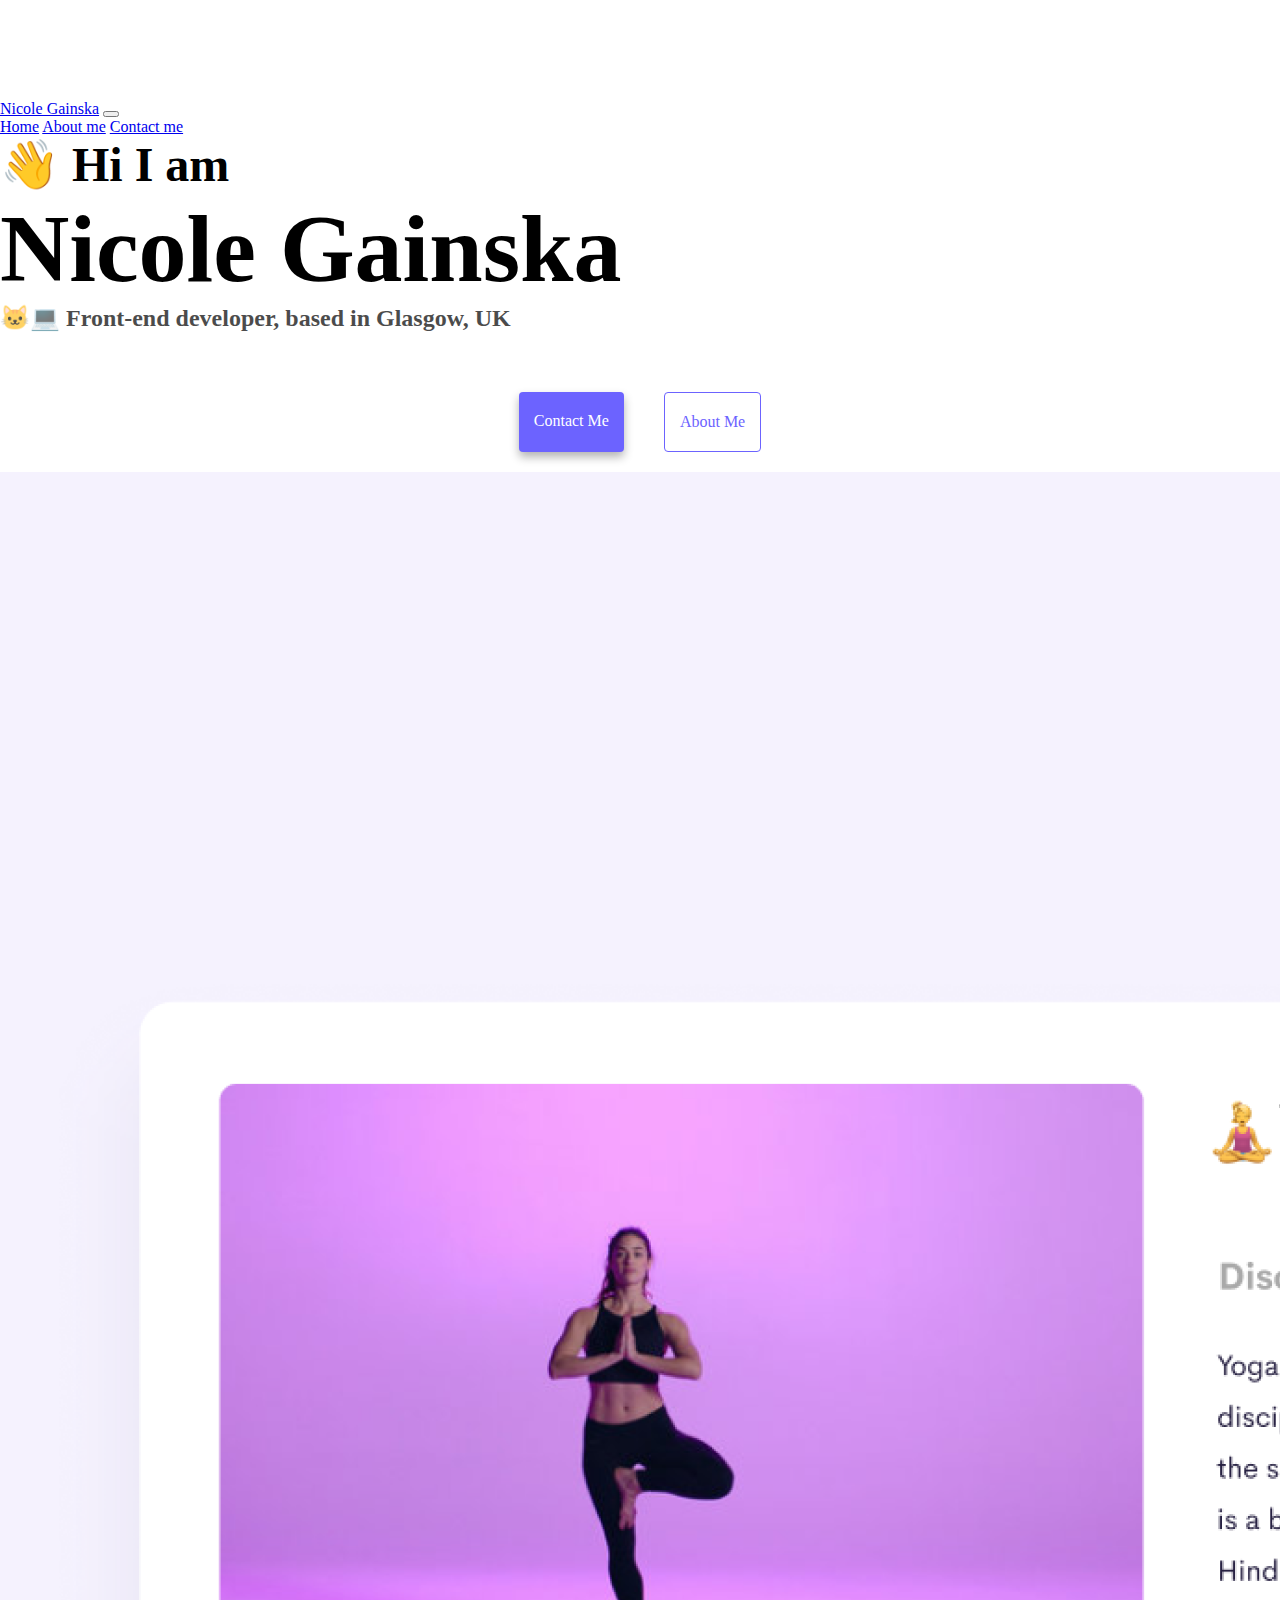
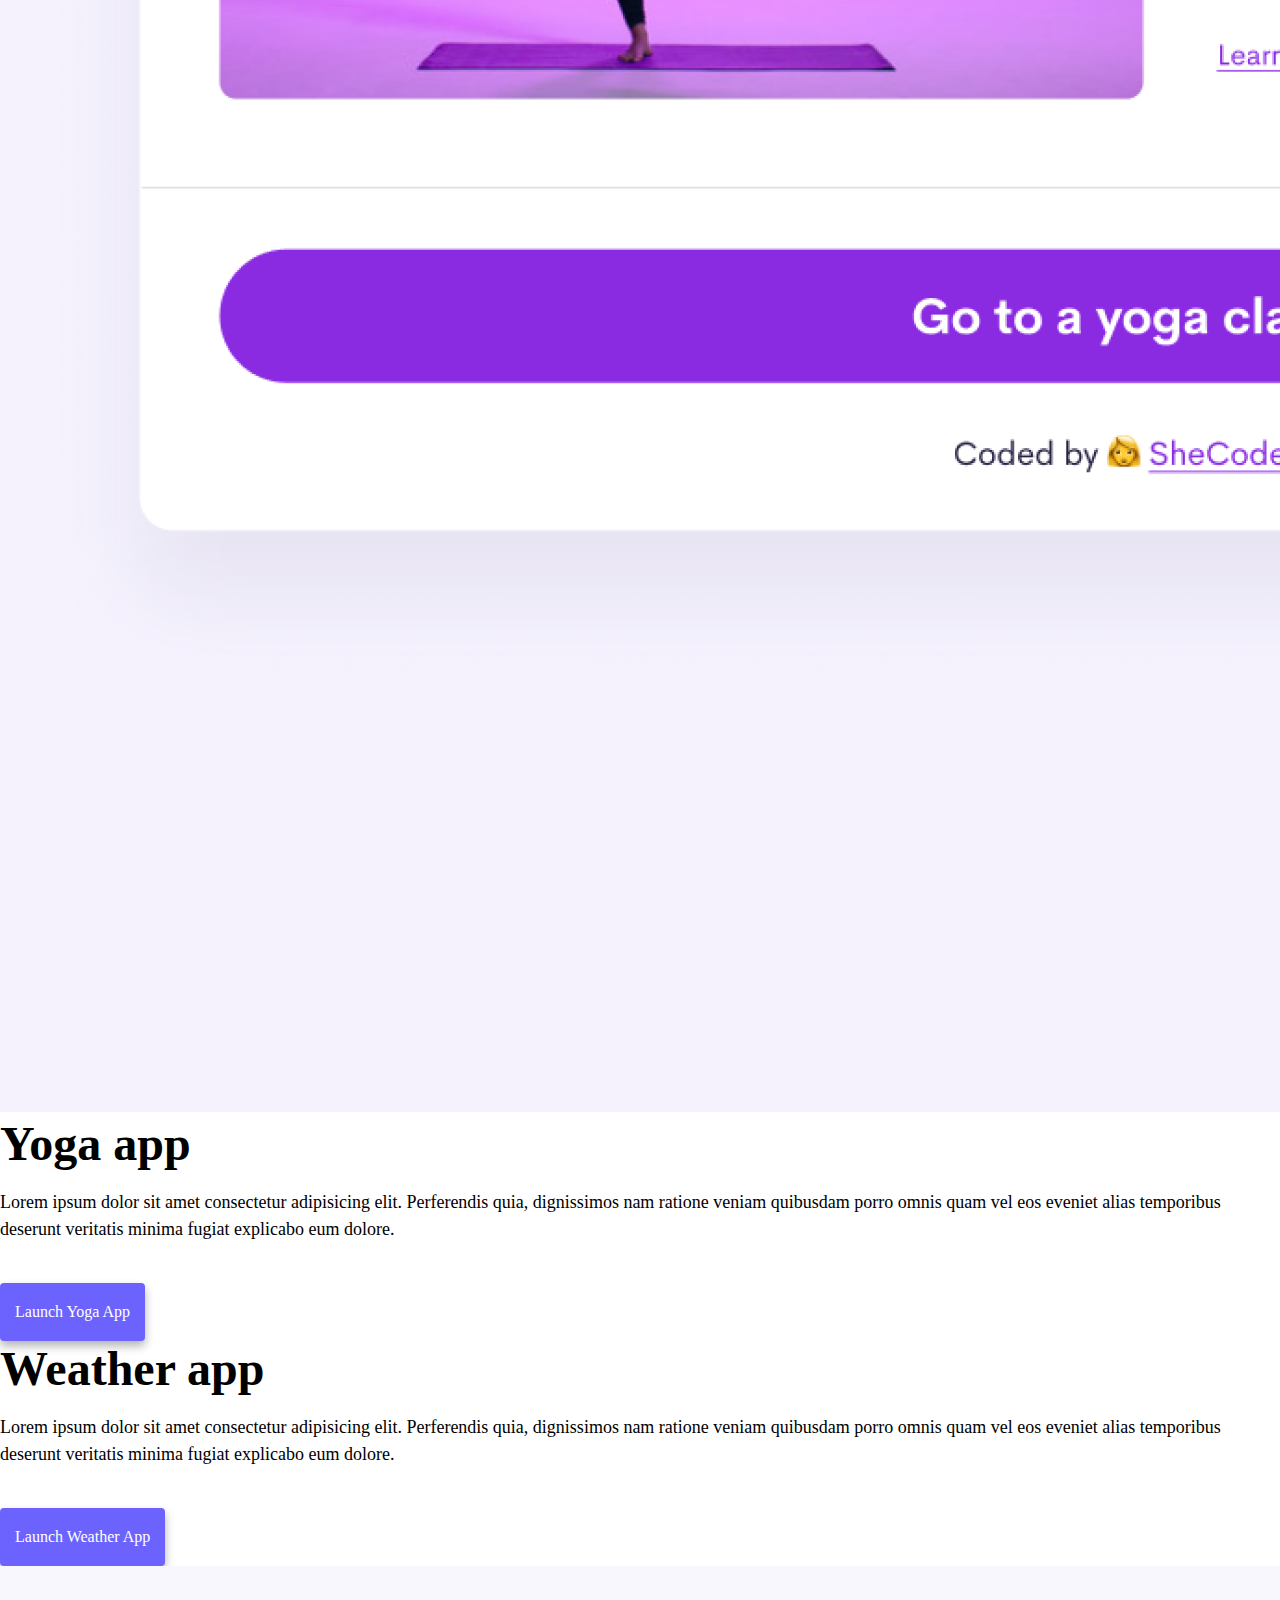
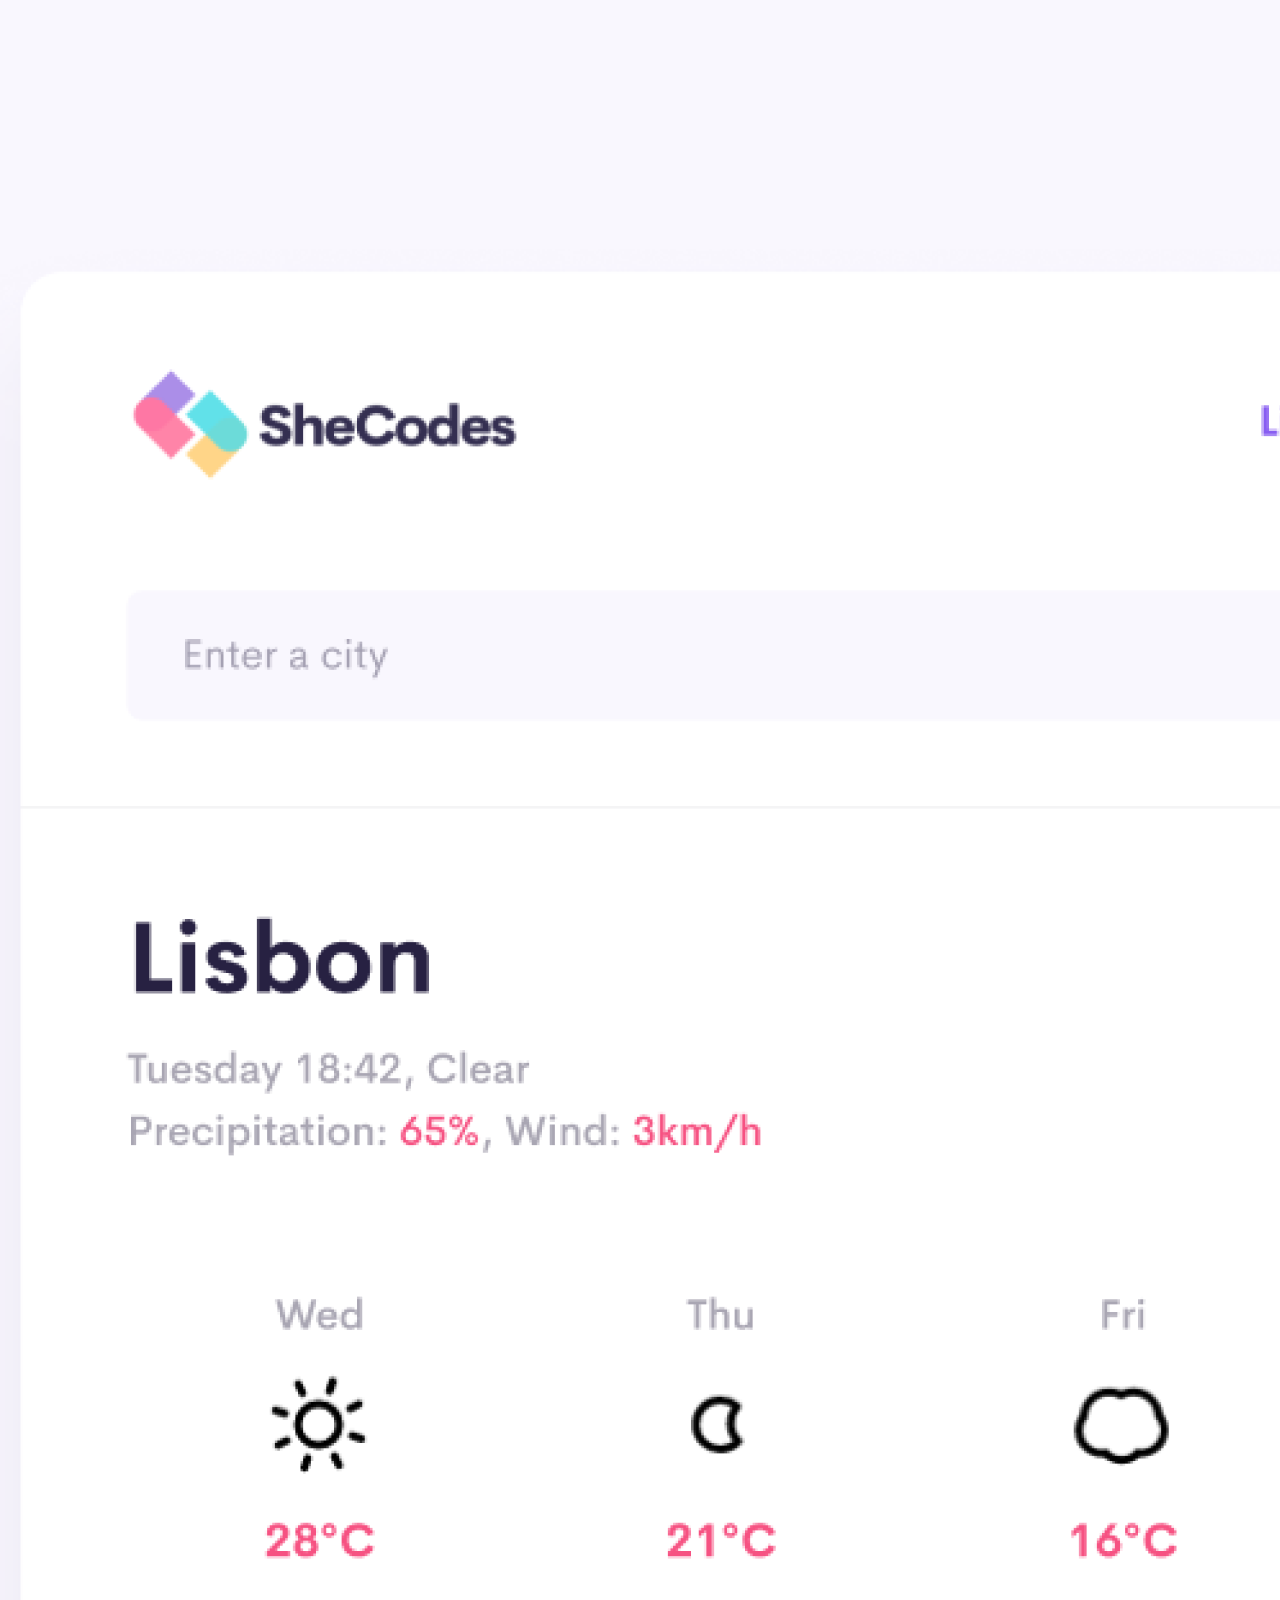
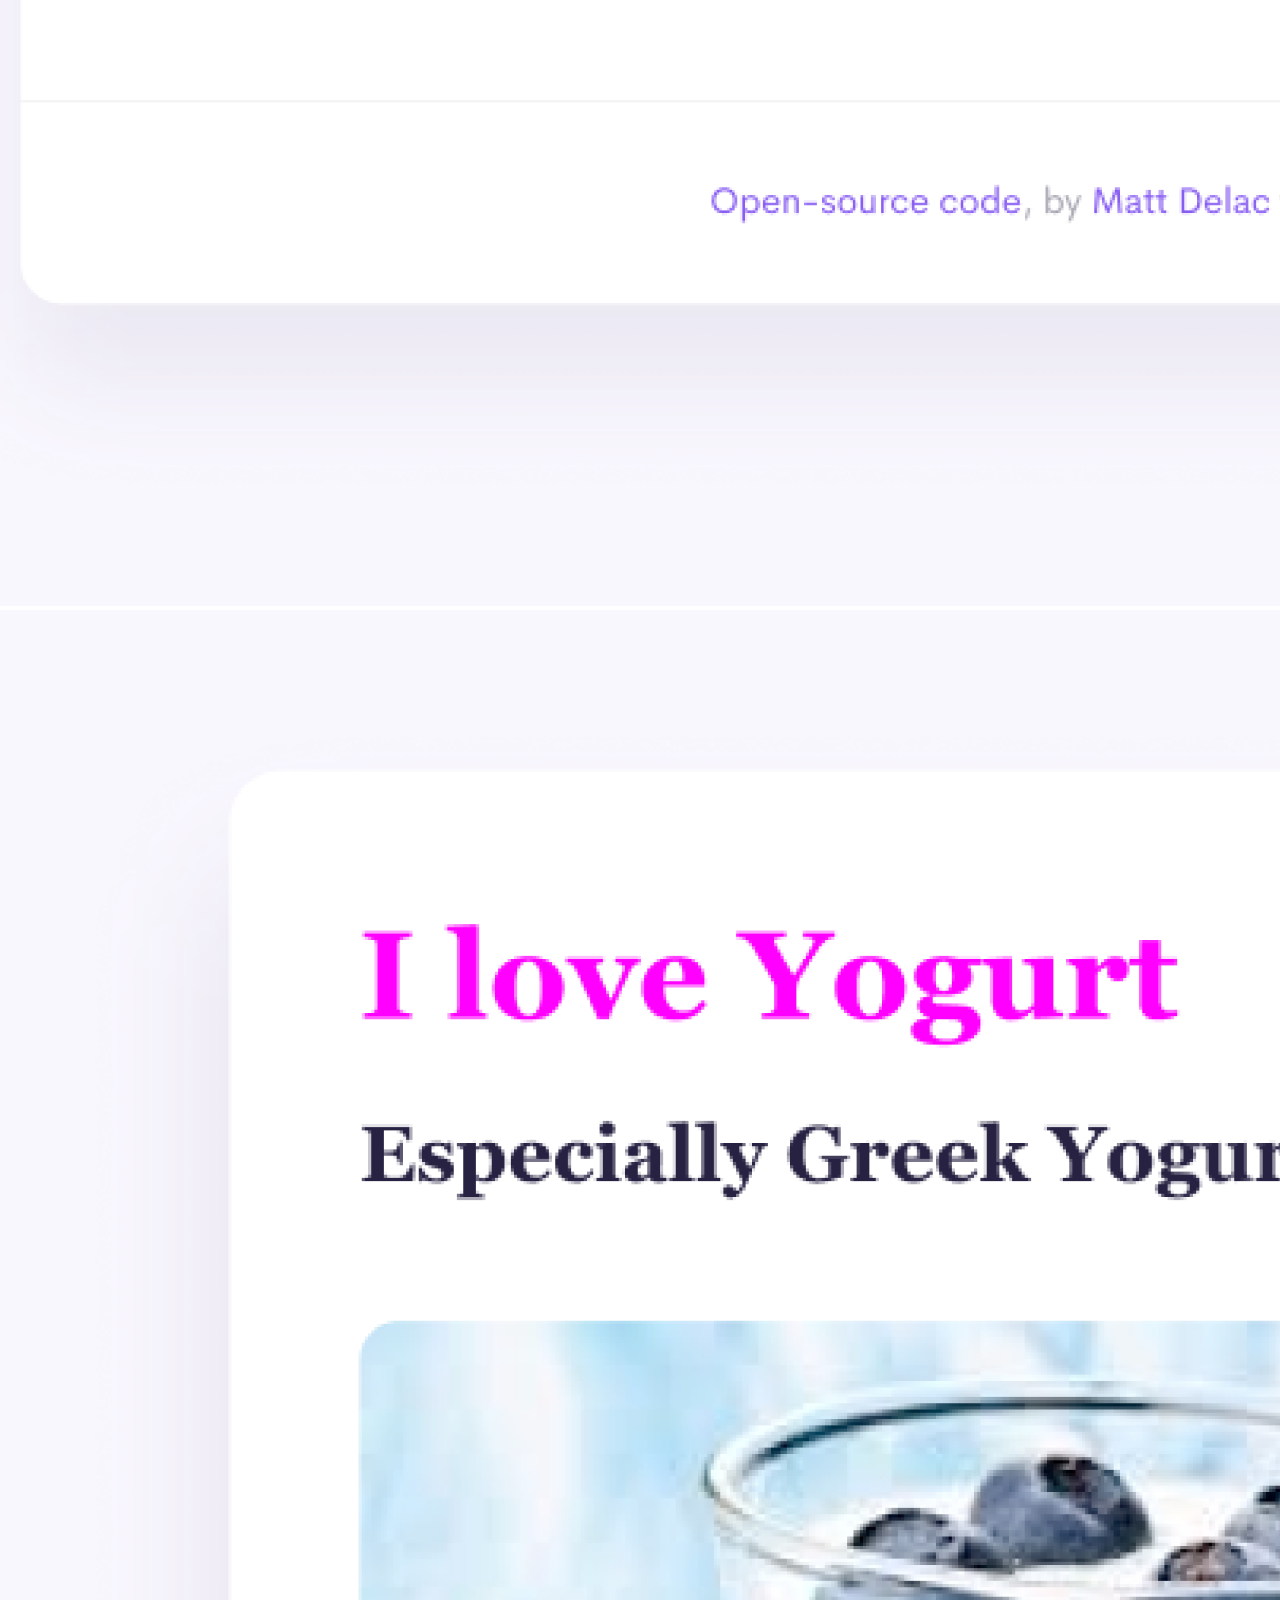
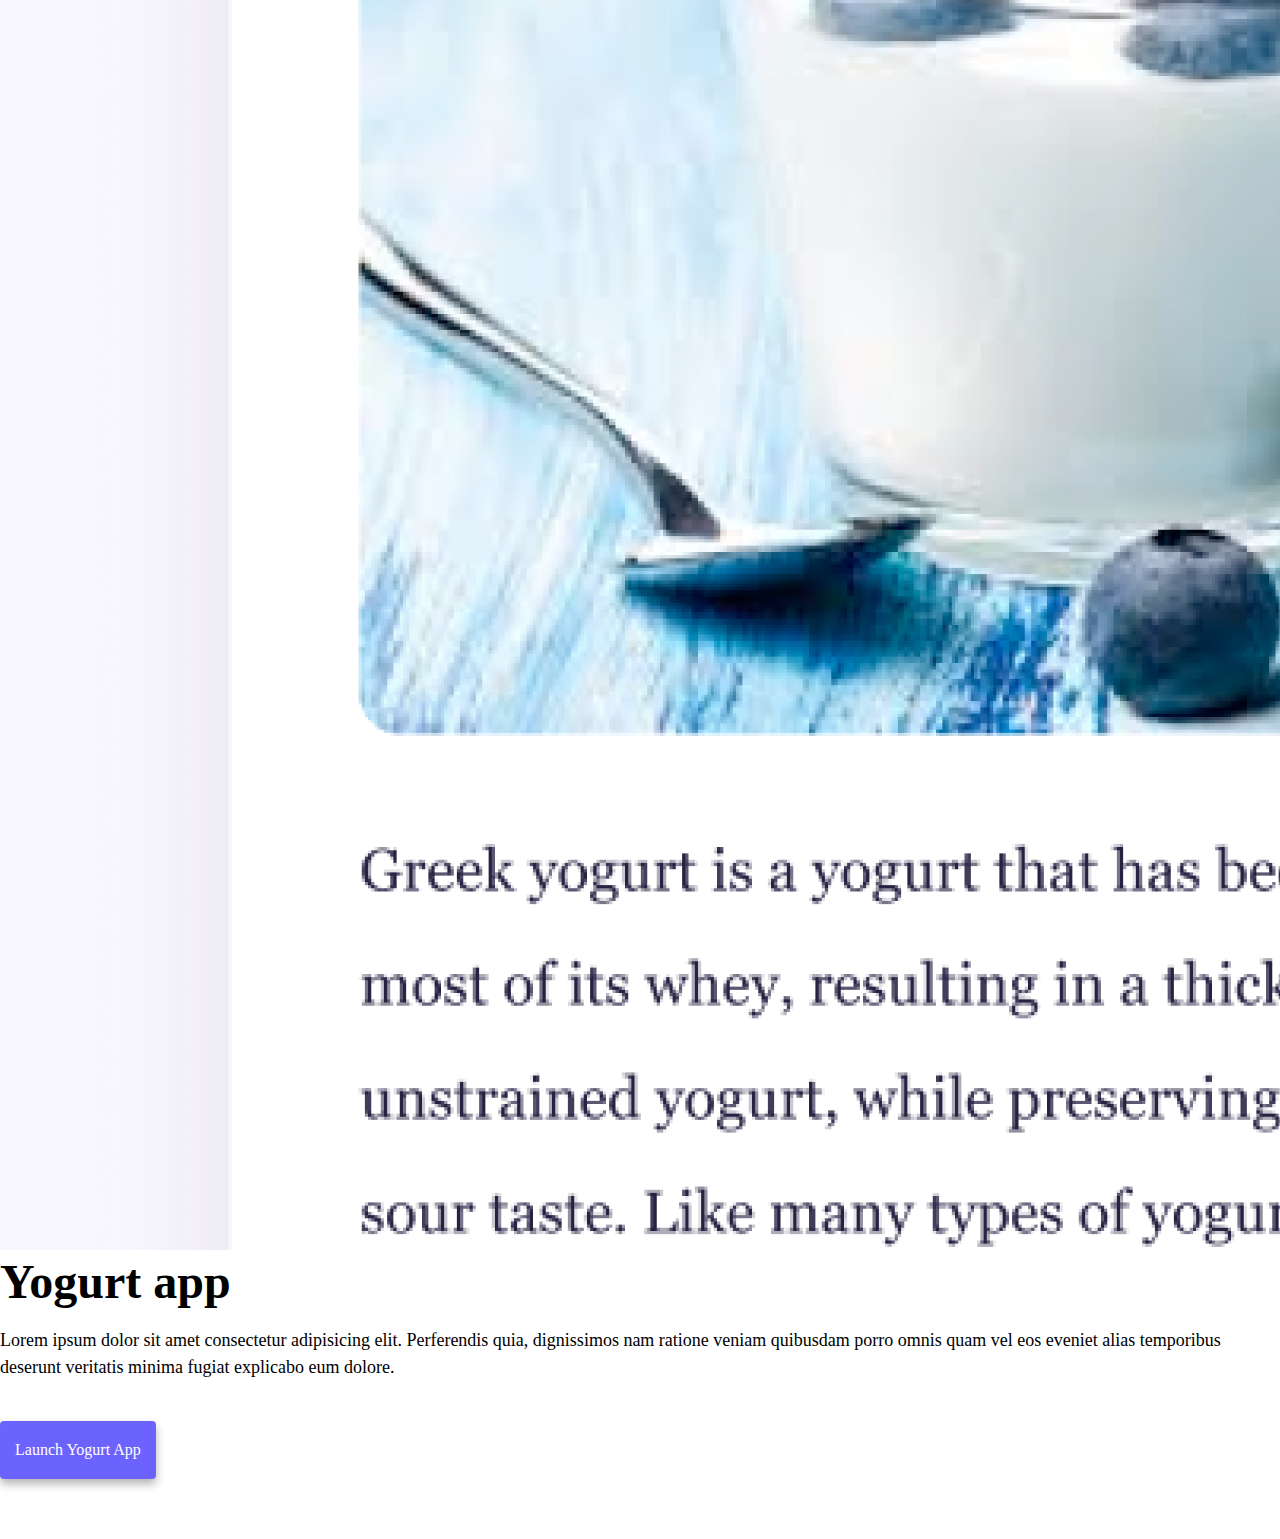
==== index.html @ 75db1316 "Imported Sandbox Files from Week 2 Homework" ====
<!DOCTYPE html>
<html lang="en">
  <head>
    <meta charset="UTF-8" />
    <meta http-equiv="X-UA-Compatible" content="IE=edge" />
    <meta name="viewport" content="width=device-width, initial-scale=1.0" />
    <title>Nicole Gainska</title>
    <link rel="stylesheet" href="style.css" />
    <link
      href="https://cdn.jsdelivr.net/npm/bootstrap@5.1.1/dist/css/bootstrap.min.css"
      rel="stylesheet"
      integrity="sha384-F3w7mX95PdgyTmZZMECAngseQB83DfGTowi0iMjiWaeVhAn4FJkqJByhZMI3AhiU"
      crossorigin="anonymous"
    />
    <script
      src="https://cdn.jsdelivr.net/npm/bootstrap@5.1.1/dist/js/bootstrap.bundle.min.js"
      integrity="sha384-/bQdsTh/da6pkI1MST/rWKFNjaCP5gBSY4sEBT38Q/9RBh9AH40zEOg7Hlq2THRZ"
      crossorigin="anonymous"
    ></script>
  </head>
  <body>
    <nav class="navbar navbar-expand-lg navbar-light bg-light fixed-top ">
      <div class="container">
        <a class="navbar-brand" href="#">Nicole Gainska</a>
        <button
          class="navbar-toggler"
          type="button"
          data-bs-toggle="collapse"
          data-bs-target="#navbarNavAltMarkup"
          aria-controls="navbarNavAltMarkup"
          aria-expanded="false"
          aria-label="Toggle navigation"
        >
          <span class="navbar-toggler-icon"></span>
        </button>
        <div class="collapse navbar-collapse" id="navbarNavAltMarkup">
          <div class="navbar-nav">
            <a class="nav-link active" aria-current="page" href="index.html"
              >Home</a
            >
            <a class="nav-link" href="about.html">About me</a>
            <a class="nav-link" href="about.html#contact">Contact me</a>
          </div>
        </div>
      </div>
    </nav>
    <h2 class="text-center">👋 Hi I am</h2>
    <h1 class="text-center">Nicole Gainska</h1>
    <h3 class="text-center">🐱‍💻 Front-end developer, based in Glasgow, UK</h3>
    <div class="navigation-links mb-5">
      <a href="about.html#contact" class="contact-link">Contact me</a>
      <a href="about.html" class="about-link">About me</a>
    </div>

    <div class="container">
      <div class="row mb-5">
        <div class="col-sm-6">
          <img src="images/yoga.png" class="img-fluid rounded" />
        </div>
        <div class="col-sm-6">
            <h2 class="mb-3">Yoga app</h2>
            <p> Lorem ipsum dolor sit amet consectetur adipisicing elit. Perferendis quia, dignissimos nam ratione veniam quibusdam porro omnis quam vel eos eveniet alias temporibus deserunt veritatis minima fugiat explicabo eum dolore.</p>
            <div class="navgrid-links">
                <a href="#" class="grid-link">Launch Yoga App</a>
              </div>
          </div>
      </div>
      <div class="row mb-5">
          <div class="col-sm-6">
              <h2 class="mb-3">Weather app</h2>
              <p> Lorem ipsum dolor sit amet consectetur adipisicing elit. Perferendis quia, dignissimos nam ratione veniam quibusdam porro omnis quam vel eos eveniet alias temporibus deserunt veritatis minima fugiat explicabo eum dolore.</p>
              <div class="navgrid-links">
                  <a href="#" class="grid-link">Launch Weather App</a>
                </div>
            </div>
        <div class="col-sm-6">
          <img src="images/weather.png" class="img-fluid rounded" />
        </div>
      </div>
      <div class="row mb-5">
          <div class="col-sm-6">
              <img src="images/yogurt.png" class="img-fluid rounded" />
          </div>
        <div class="col-sm-6">
            <h2 class="mb-3">Yogurt app</h2>
            <p> Lorem ipsum dolor sit amet consectetur adipisicing elit. Perferendis quia, dignissimos nam ratione veniam quibusdam porro omnis quam vel eos eveniet alias temporibus deserunt veritatis minima fugiat explicabo eum dolore.</p>
            <div class="navgrid-links">
                <a href="#" class="grid-link">Launch Yogurt App</a>
              </div>
          </div>
      </div>
      </div>
    </div>
  </body>
</html>
---- style.css ----
:root {
  --primary-color: #6c63ff;
  --secondary-color: #f5f2fe;
  --box-shadow: 0 5px 10px rgba(0, 0, 0, 0.3);
}

body {
  margin: 60px auto;
  margin-top: 100px !important;
}

h1,
h2,
h3 {
  margin: 0;
}

h1 {
  font-size: 96px !important;
}

h2 {
  font-size: 48px !important;
}

h3 {
  font-size: 24px !important;
  opacity: 0.7;
}

p {
  border-radius: 4px;
  font-size: 18px;
  line-height: 1.5;
}

.navigation-links {
  display: flex;
  margin-top: 40px;
  justify-content: center;
}
.navgrid-links {
  display: flex;
  margin-top: 40px;
}

.navigation-links a {
  margin: 20px;
  border-radius: 4px;
  padding: 20px 15px;
  text-decoration: none;
  text-transform: capitalize;
}
.navgrid-links a {
  border-radius: 4px;
  padding: 20px 15px;
  text-decoration: none;
  text-transform: capitalize;
}

.contact-link {
  background: var(--primary-color);
  box-shadow: var(--box-shadow);
  color: white;
  justify-content: center;
}

.about-link {
  color: var(--primary-color);
  border: 1px solid var(--primary-color);
}

.grid-link {
  background: var(--primary-color);
  box-shadow: var(--box-shadow);
  color: white;
  justify-content: start;
}

.homepage-link {
  color: var(--primary-color);
  text-align: center;
  display: block;
}

.about-paragraphs {
  display: flex;
  margin: 30px 0;
}

.about-paragraphs p {
  margin: 10px;
}

.email-link {
  display: flex;
  justify-content: center;
  color: var(--primary-color);
  font-size: 28px;
  text-decoration: none;
}

.email-link:hover {
  text-decoration: underline;
}
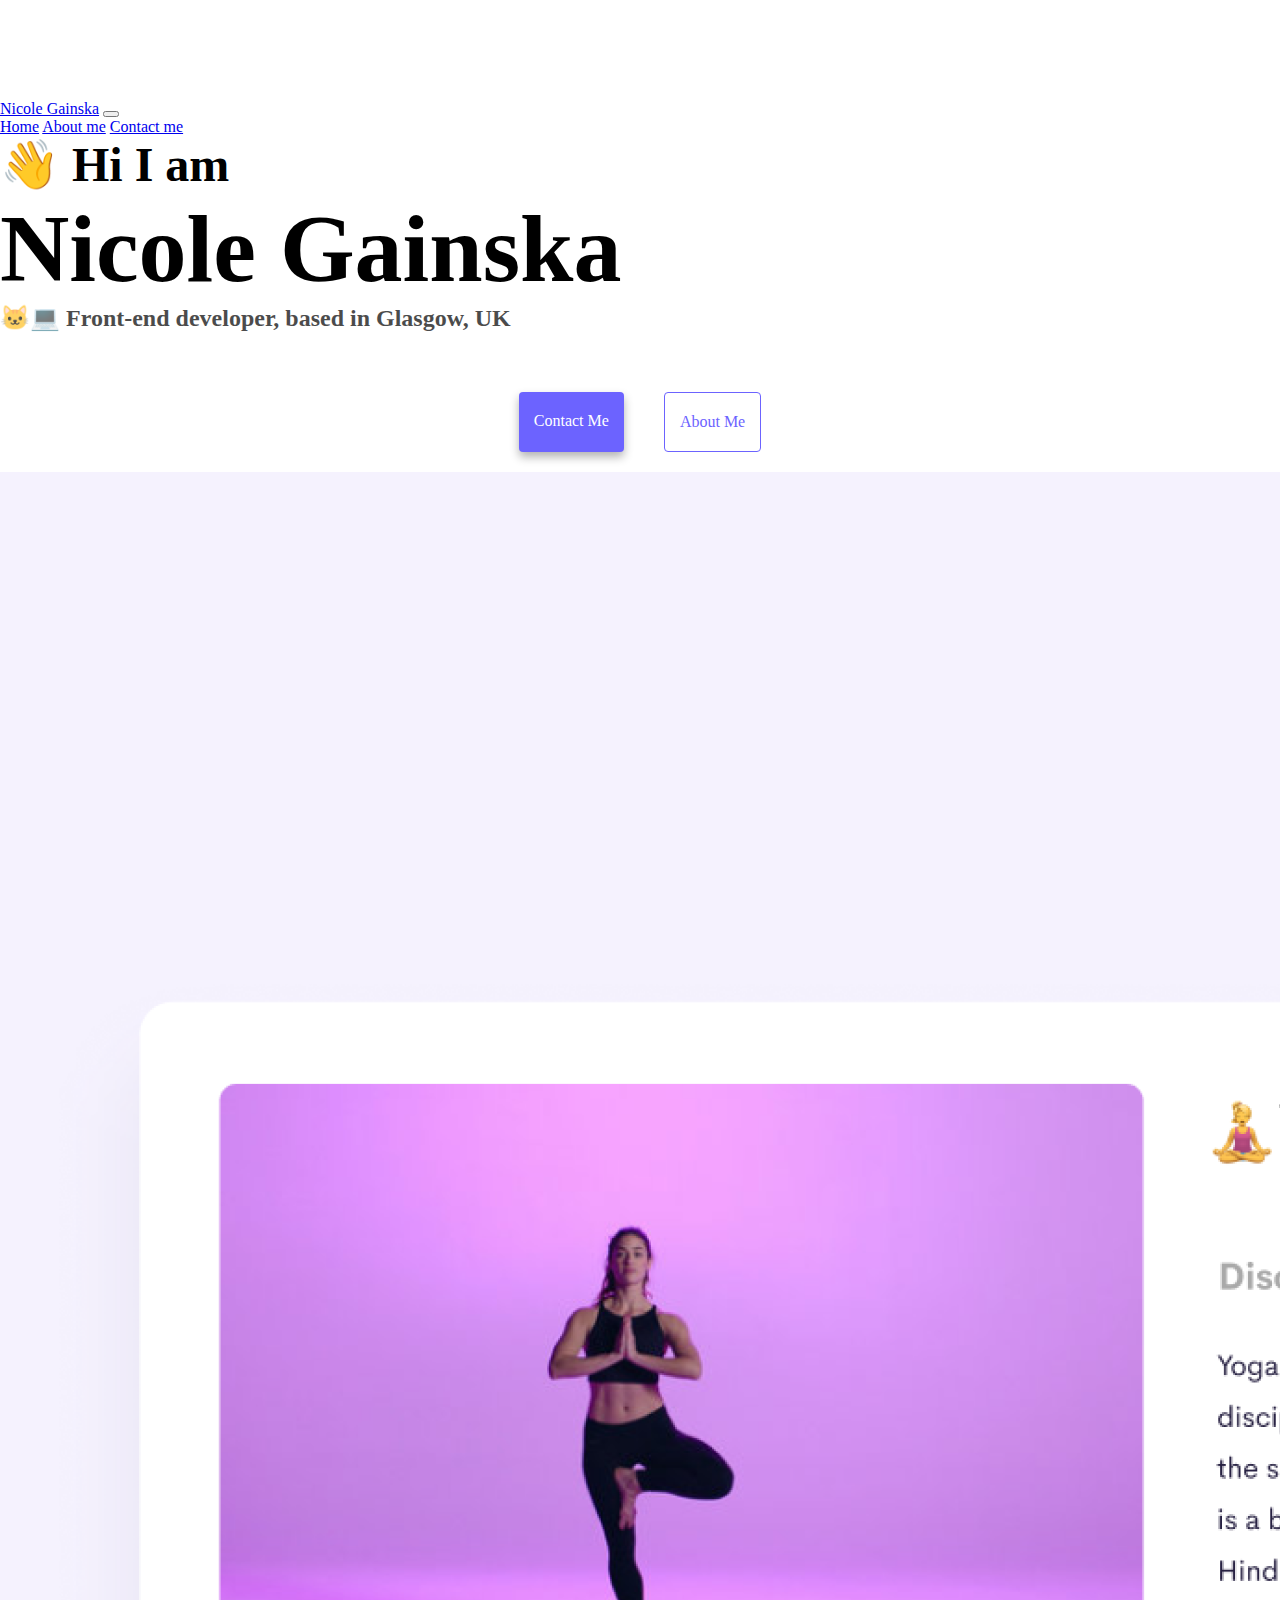
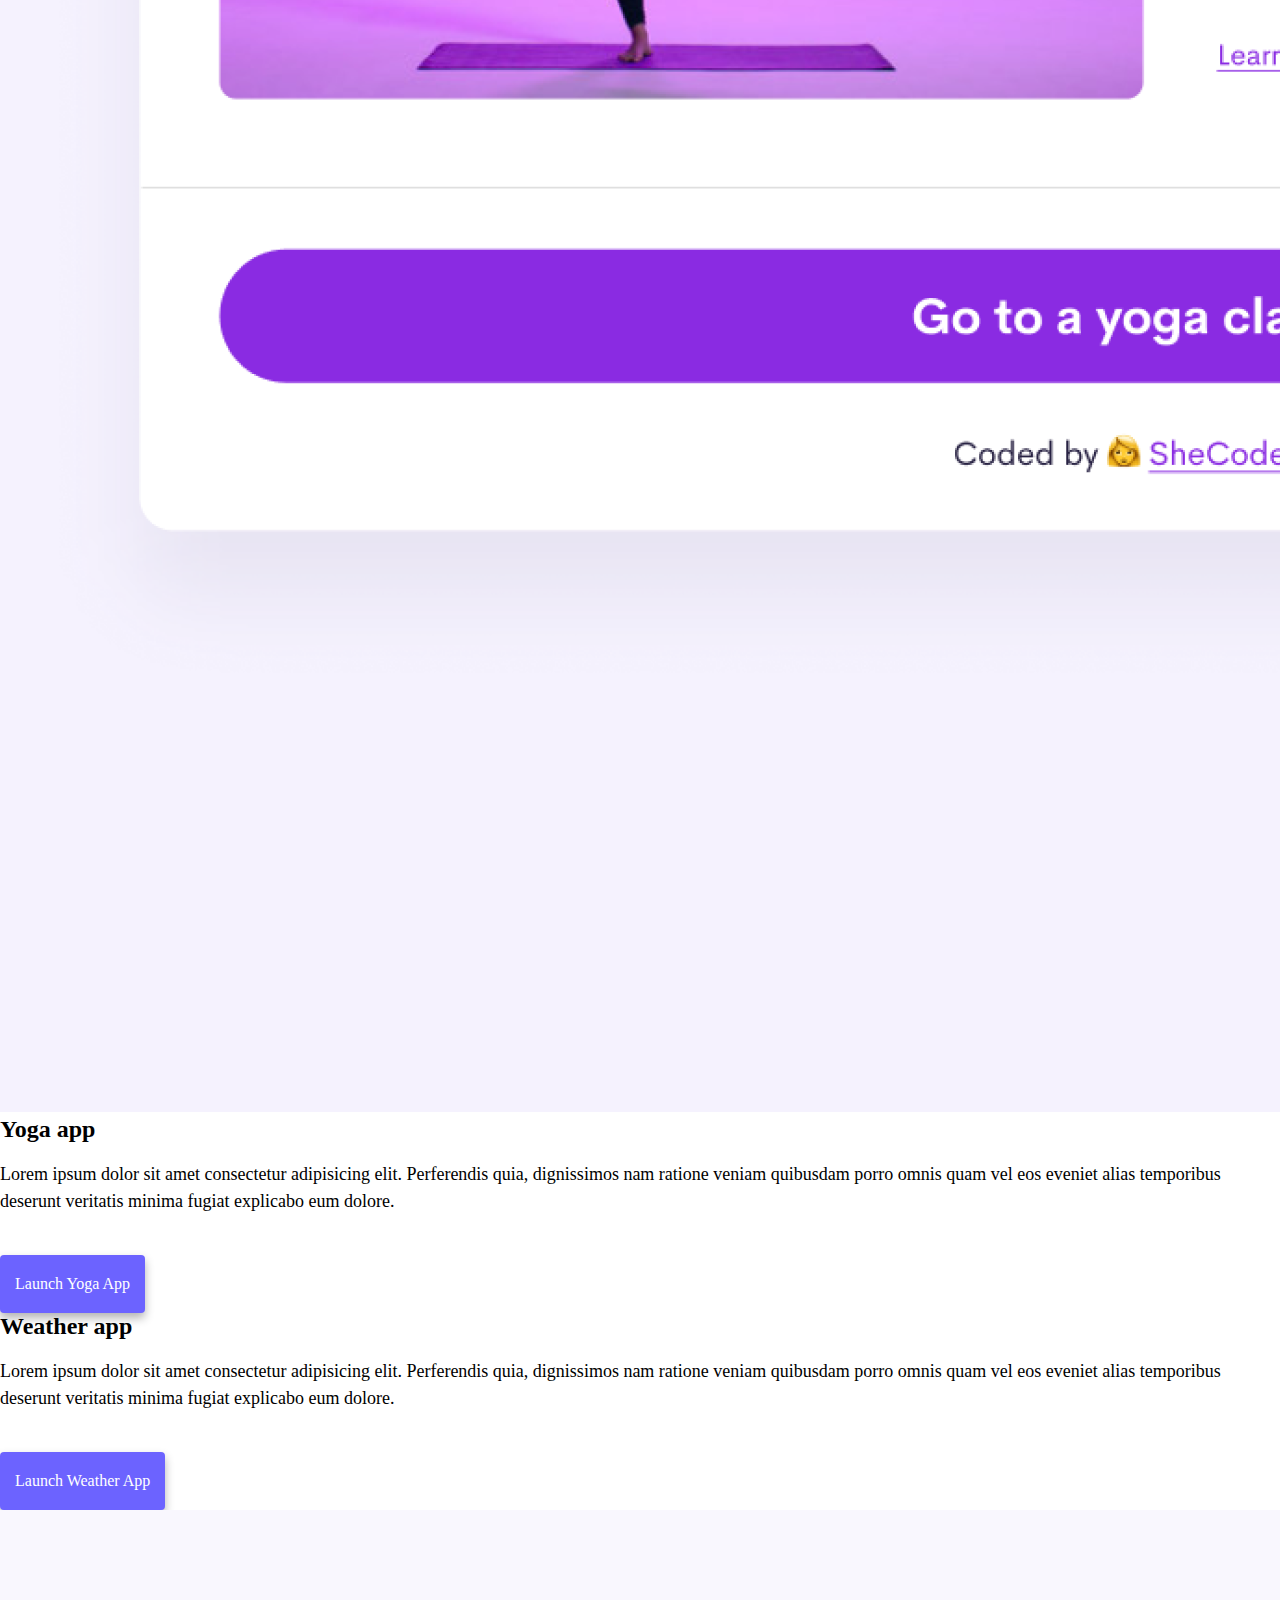
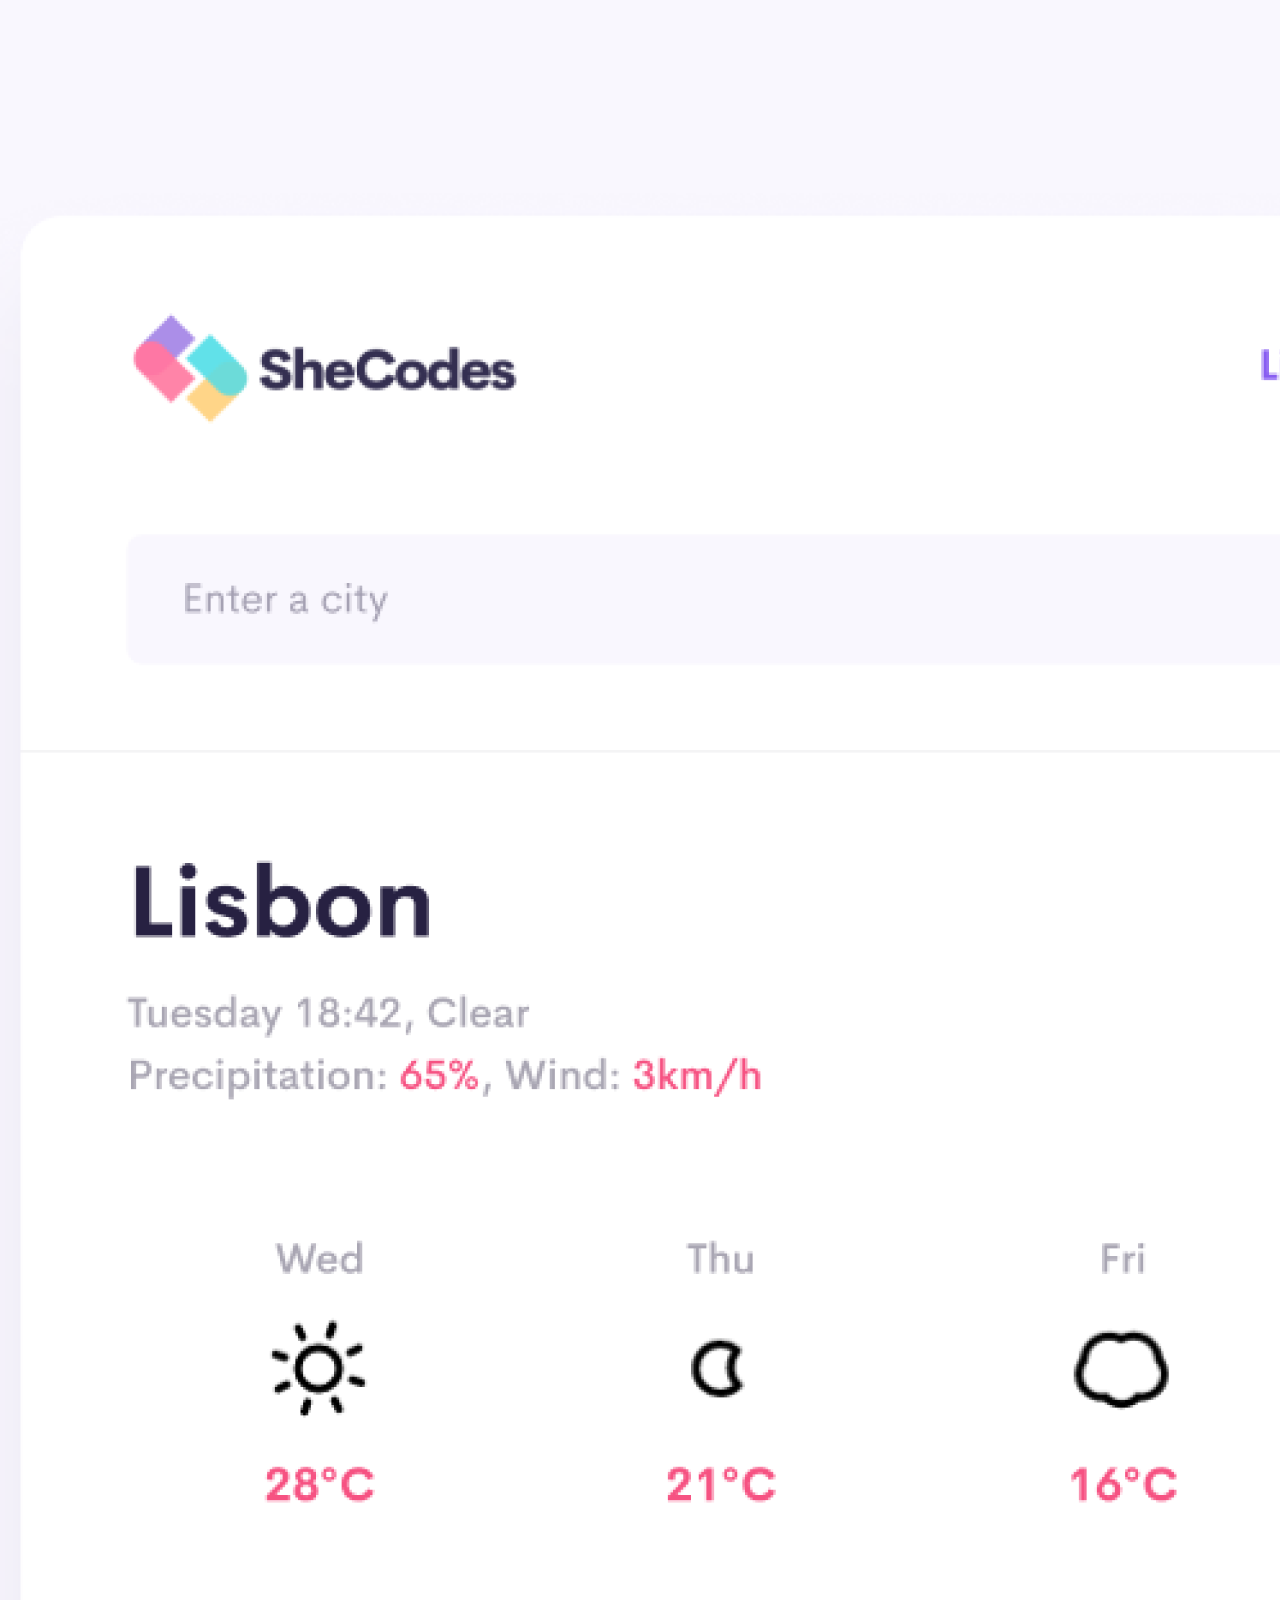
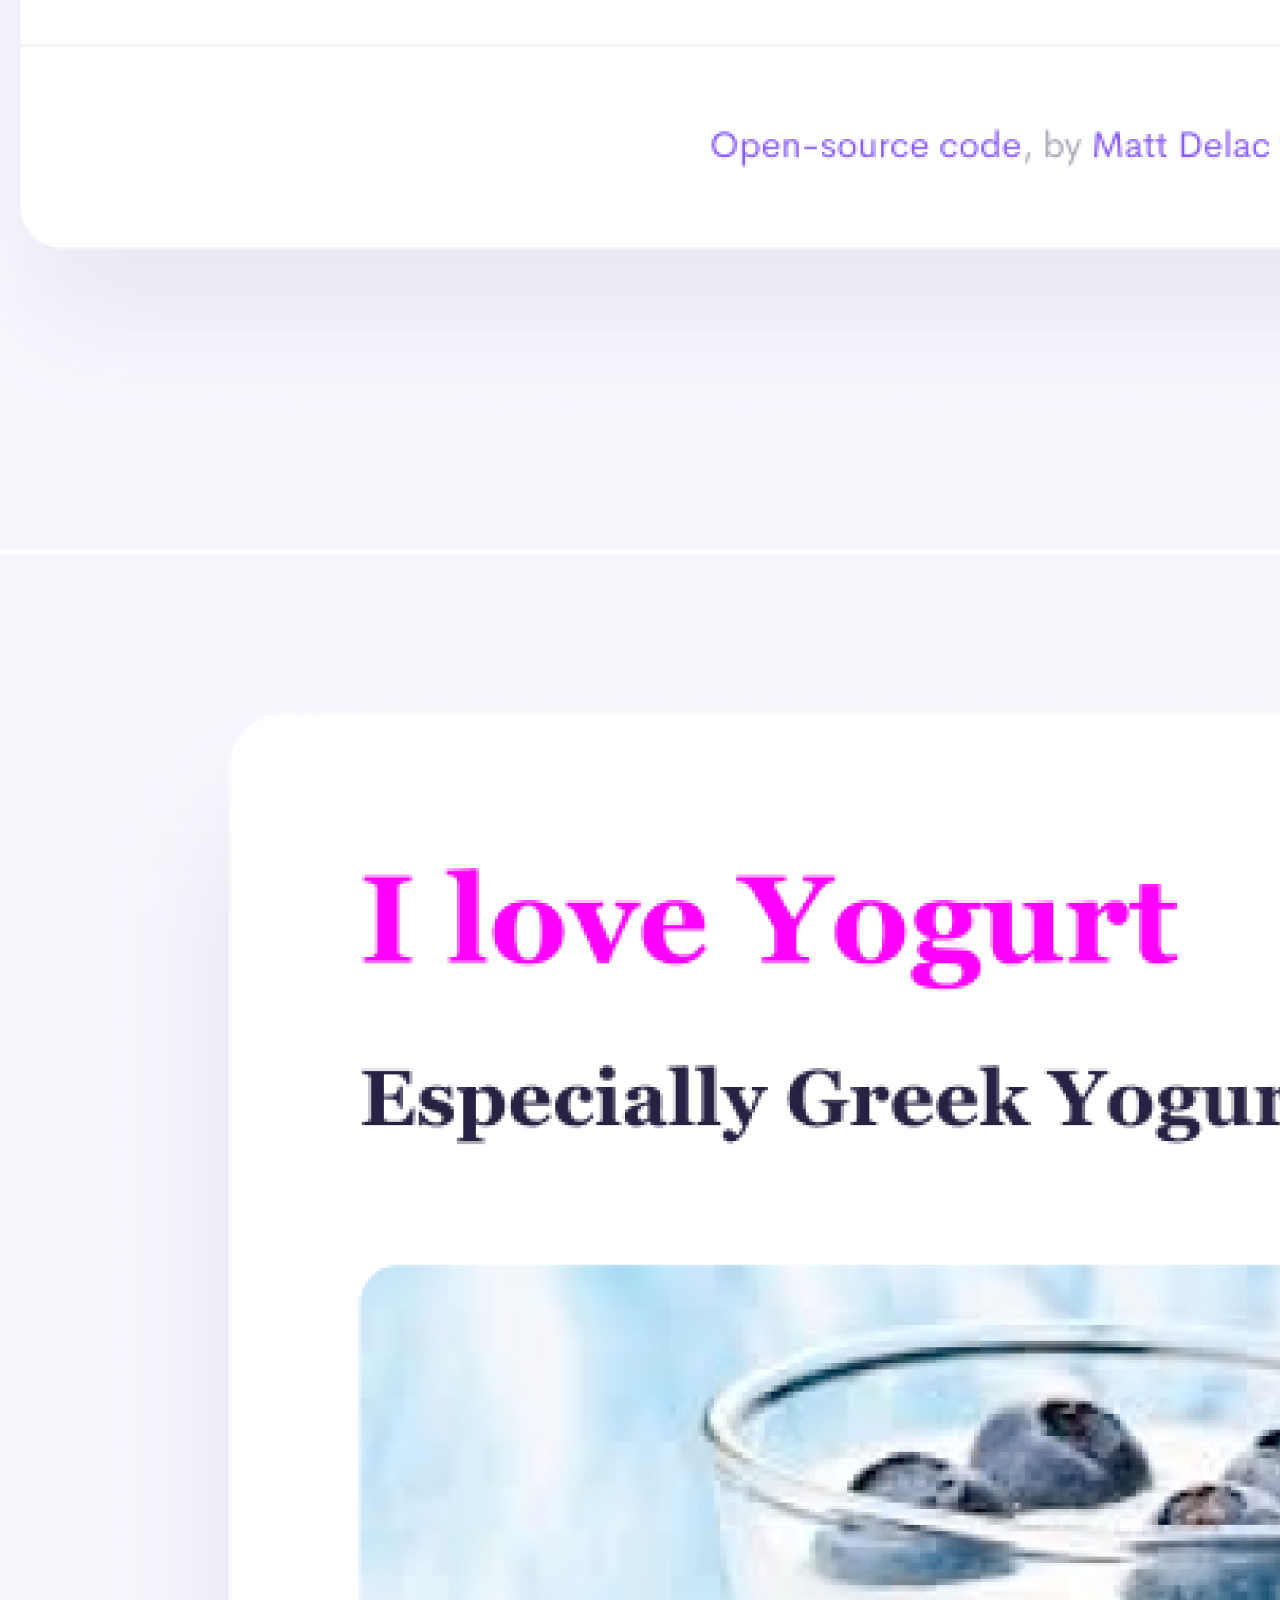
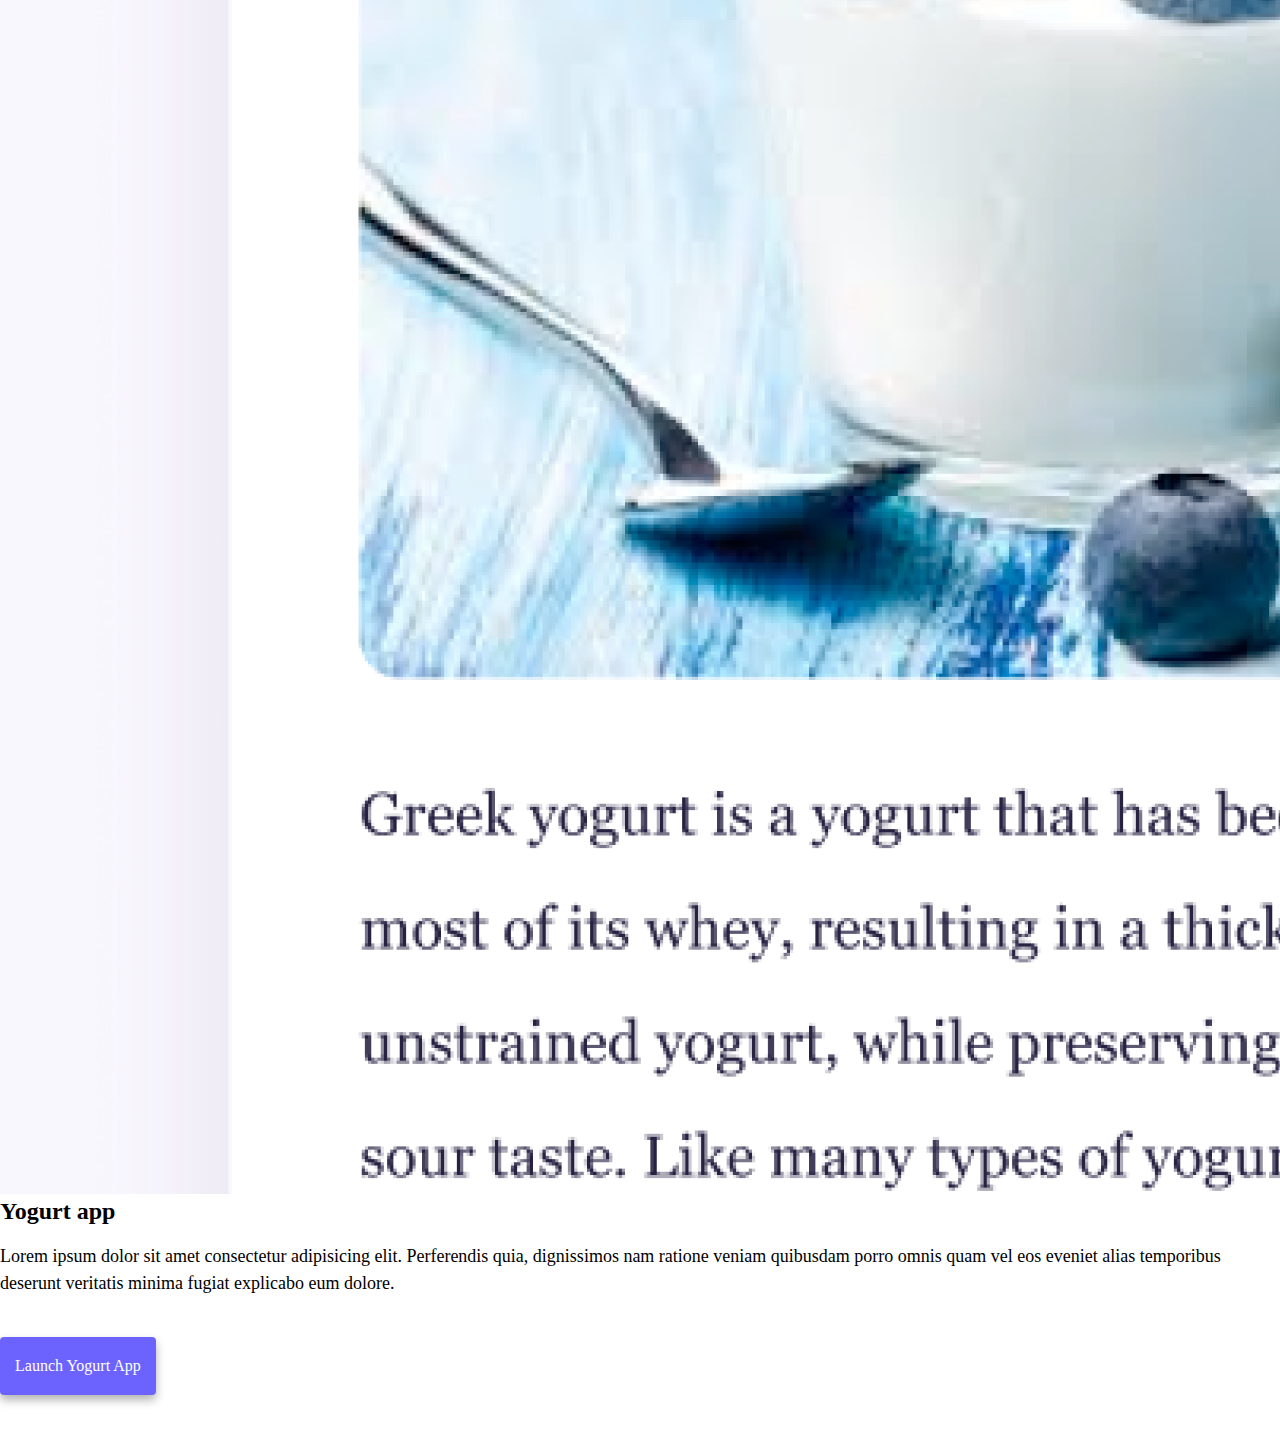
==== commit 04af35ac: "Updated Responsive css" ====
--- a/index.html
+++ b/index.html
@@ -44,8 +44,8 @@
         </div>
       </div>
     </nav>
-    <h2 class="text-center">👋 Hi I am</h2>
-    <h1 class="text-center">Nicole Gainska</h1>
+    <h2 class="name text-center">👋 Hi I am</h2>
+    <h1 class="name text-center">Nicole Gainska</h1>
     <h3 class="text-center">🐱‍💻 Front-end developer, based in Glasgow, UK</h3>
     <div class="navigation-links mb-5">
       <a href="about.html#contact" class="contact-link">Contact me</a>
@@ -55,7 +55,7 @@
     <div class="container">
       <div class="row mb-5">
         <div class="col-sm-6">
-          <img src="images/yoga.png" class="img-fluid rounded" />
+          <img src="images/yoga.png" class="img-fluid rounded main" />
         </div>
         <div class="col-sm-6">
             <h2 class="mb-3">Yoga app</h2>
@@ -74,12 +74,12 @@
                 </div>
             </div>
         <div class="col-sm-6">
-          <img src="images/weather.png" class="img-fluid rounded" />
+          <img src="images/weather.png" class="img-fluid rounded main" />
         </div>
       </div>
       <div class="row mb-5">
           <div class="col-sm-6">
-              <img src="images/yogurt.png" class="img-fluid rounded" />
+              <img src="images/yogurt.png" class="img-fluid rounded main" />
           </div>
         <div class="col-sm-6">
             <h2 class="mb-3">Yogurt app</h2>
--- a/style.css
+++ b/style.css
@@ -15,16 +15,19 @@
   margin: 0;
 }
 
-h1 {
-  font-size: 96px !important;
+h1.name {
+  font-size: 96px;
 }
 
-h2 {
-  font-size: 48px !important;
+h2.name {
+  font-size: 48px;
+}
+h2.mb3 {
+  font-size: 48px;
 }
 
 h3 {
-  font-size: 24px !important;
+  font-size: 24px;
   opacity: 0.7;
 }
 
@@ -103,3 +106,35 @@
 .email-link:hover {
   text-decoration: underline;
 }
+@media (max-width: 576px) {
+  h1.name {
+    font-size: 48px;
+    line-height: 1.5;
+  }
+
+  h2.name {
+    font-size: 32px;
+    text-align: center;
+  }
+
+  p {
+    text-align: center;
+  }
+  img.main {
+    display: none;
+  }
+  h2 {
+    text-align: center;
+    font-size: 32px;
+  }
+  .navgrid-links {
+    display: block;
+    text-align: center;
+    margin: 0px 20px;
+  }
+  .grid-link {
+    display: block;
+    text-align: center;
+    margin: 0px 20px;
+  }
+}
